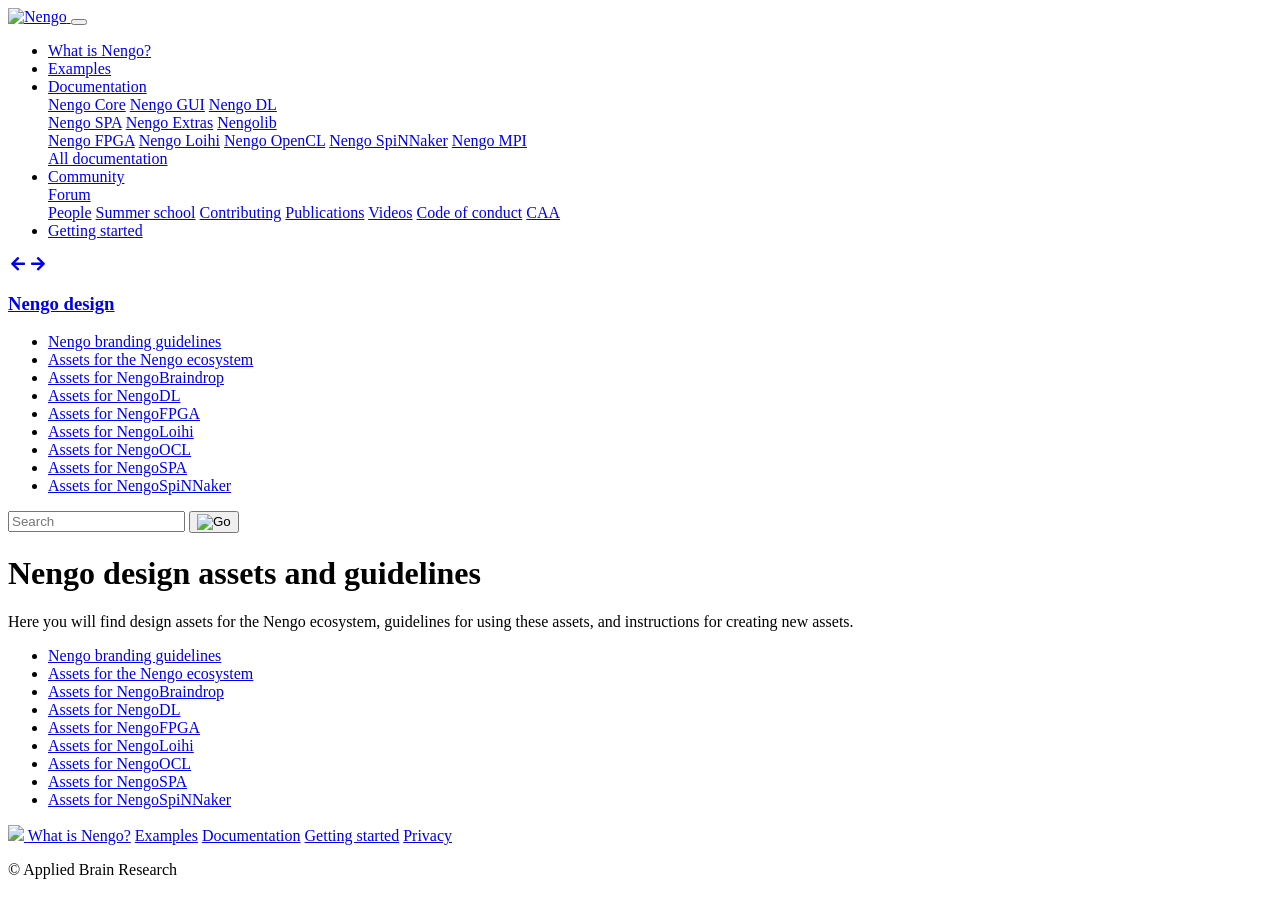
==== index.html @ 73d0dd87 "Last update at 2020-08-27 18:38:00" ====
<!DOCTYPE html>

<html>
  <head>
    <meta charset="utf-8" />
    <meta name="viewport" content="width=device-width, initial-scale=1.0" />
    <title>Nengo design assets and guidelines &#8212; Nengo design 2020-08-27 documentation</title>
    <link rel="stylesheet" href="_static/basic.css" type="text/css" />
    <link rel="stylesheet" href="_static/pygments.css" type="text/css" />
    <link rel="stylesheet" type="text/css" href="_static/custom.css" />
<link href="https://fonts.googleapis.com/css?family=IBM+Plex+Sans:400,400i,600|Rajdhani:700&display=swap" rel="stylesheet">
<link rel="stylesheet" href="https://use.fontawesome.com/releases/v5.8.2/css/all.css" integrity="sha384-oS3vJWv+0UjzBfQzYUhtDYW+Pj2yciDJxpsK1OYPAYjqT085Qq/1cq5FLXAZQ7Ay" crossorigin="anonymous">
<link rel="stylesheet" href="https://www.nengo.ai/css/bootstrap.css" type="text/css">
<script src="https://code.jquery.com/jquery-3.3.1.min.js" integrity="sha256-FgpCb/KJQlLNfOu91ta32o/NMZxltwRo8QtmkMRdAu8=" crossorigin="anonymous"></script>
<script src="https://cdnjs.cloudflare.com/ajax/libs/popper.js/1.14.3/umd/popper.min.js" integrity="sha384-ZMP7rVo3mIykV+2+9J3UJ46jBk0WLaUAdn689aCwoqbBJiSnjAK/l8WvCWPIPm49" crossorigin="anonymous"></script>
<script src="https://unpkg.com/scrollreveal"></script>
<script src="https://cdnjs.cloudflare.com/ajax/libs/stickyfill/2.1.0/stickyfill.min.js"></script>
<script src="https://stackpath.bootstrapcdn.com/bootstrap/4.1.1/js/bootstrap.min.js" integrity="sha384-smHYKdLADwkXOn1EmN1qk/HfnUcbVRZyYmZ4qpPea6sjB/pTJ0euyQp0Mk8ck+5T" crossorigin="anonymous"></script>
<!-- From basic/layout.html -->
<script type="text/javascript" id="documentation_options" data-url_root="./" src="_static/documentation_options.js"></script>
  
  
<script src="_static/underscore.js"></script>
  
  
<script src="_static/doctools.js"></script>
  
  
<script src="_static/language_data.js"></script>
  
    <link rel="shortcut icon" href="_static/favicon.ico"/>
    <link rel="index" title="Index" href="genindex.html" />
    <link rel="search" title="Search" href="search.html" />
    <link rel="next" title="Nengo branding guidelines" href="guidelines.html" />
<meta name="viewport" content="width=device-width, initial-scale=1, viewport-fit=cover">

  </head><body class="bg-dark">

<header class="fixed-top header-top shadow-sm">
  <nav class="navbar navbar-expand-md navbar-light bg-white">
    <a class="navbar-brand" href="https://www.nengo.ai/">
      <img
        src="https://www.nengo.ai/design/_images/general-full-light.svg"
        alt="Nengo"
        class="logo"
      />
    </a>
    <button
      class="navbar-toggler"
      type="button"
      data-toggle="collapse"
      data-target="#navbar-collapse"
      aria-controls="navbar-collapse"
      aria-expanded="false"
      aria-label="Toggle navigation"
    >
      <span class="navbar-toggler-icon"></span>
    </button>
    <div class="collapse navbar-collapse" id="navbar-collapse">
      <ul class="navbar-nav ml-auto">
        <li class="nav-item">
          <a class="nav-link" href="https://www.nengo.ai/">What is Nengo?</a>
        </li>
        <li class="nav-item">
          <a class="nav-link" href="https://www.nengo.ai/examples/">Examples</a>
        </li>
        <li class="nav-item dropdown active">
          <a
            class="nav-link dropdown-toggle"
            id="navbar-dropdown-docs"
            data-toggle="dropdown"
            aria-haspopup="true"
            aria-expanded="false"
            href="#"
            >Documentation</a
          >
          <div
            class="dropdown-menu shadow-lg border-0"
            aria-labelledby="navbar-dropdown-docs"
          >
            
            <a class="dropdown-item" href="https://www.nengo.ai/nengo/">Nengo Core</a>
            <a class="dropdown-item" href="https://github.com/nengo/nengo-gui/">Nengo GUI</a>
            <a class="dropdown-item" href="https://www.nengo.ai/nengo-dl/">Nengo DL</a>
            <div class="dropdown-divider"></div>
            <a class="dropdown-item" href="https://www.nengo.ai/nengo-spa/">Nengo SPA</a>
            <a class="dropdown-item" href="https://www.nengo.ai/nengo-extras/">Nengo Extras</a>
            <a class="dropdown-item" href="https://arvoelke.github.io/nengolib-docs/">Nengolib</a>
            <div class="dropdown-divider"></div>
            <a class="dropdown-item" href="https://www.nengo.ai/nengo-fpga/">Nengo FPGA</a>
            <a class="dropdown-item" href="https://www.nengo.ai/nengo-loihi/">Nengo Loihi</a>
            <a class="dropdown-item" href="https://github.com/nengo/nengo-ocl">Nengo OpenCL</a>
            <a class="dropdown-item" href="https://github.com/project-rig/nengo_spinnaker">Nengo SpiNNaker</a>
            <a class="dropdown-item" href="https://github.com/nengo/nengo-mpi">Nengo MPI</a>
            <div class="dropdown-divider"></div>
            <a class="dropdown-item" href="https://www.nengo.ai/documentation/"
              >All documentation</a
            >
          </div>
        </li>
        <li class="nav-item dropdown">
          <a
            class="nav-link dropdown-toggle"
            id="navbar-dropdown-community"
            data-toggle="dropdown"
            aria-haspopup="true"
            aria-expanded="false"
            href="#"
            >Community</a
          >
          <div
            class="dropdown-menu shadow-lg border-0"
            aria-labelledby="navbar-dropdown-community"
          >
            <a class="dropdown-item" href="https://forum.nengo.ai">Forum</a>
            <div class="dropdown-divider"></div>
            <a class="dropdown-item" href="https://www.nengo.ai/people/"
              >People</a
            >
            <a class="dropdown-item" href="https://www.nengo.ai/summer-school/"
              >Summer school</a
            >
            <a class="dropdown-item" href="https://www.nengo.ai/contributing/"
              >Contributing</a
            >
            <a class="dropdown-item" href="https://www.nengo.ai/publications/"
              >Publications</a
            >
            <a class="dropdown-item" href="https://www.nengo.ai/videos/"
              >Videos</a
            >
            <a class="dropdown-item" href="https://www.nengo.ai/conduct/"
              >Code of conduct</a
            >
            <a class="dropdown-item" href="https://www.nengo.ai/caa/">CAA</a>
          </div>
        </li>
        <li class="nav-item">
          <a
            class="nav-link btn btn-success btn-sm text-white"
            href="https://www.nengo.ai/getting-started/"
            >Getting started</a
          >
        </li>
      </ul>
    </div>
  </nav>
</header>
<div class="main-content gradient-top">
  <div class="container-fluid">
    <div class="row"><a class="toggle-sidenav d-block d-md-none" href="#"
  ><i class="icon-close fa fa-fw fa-arrow-left"></i
  ><i class="icon-open fa fa-fw fa-arrow-right"></i
></a>
<div role="complementary" class="sidenav col-4 col-xl-3 p-0 border-right">
  <h3 class="pt-5 px-5">
    <a href="#">
      Nengo design
    </a>
  </h3>
  
  <div class="p-5 toctree">
    <ul>
<li class="toctree-l1"><a class="reference internal" href="guidelines.html">Nengo branding guidelines</a></li>
<li class="toctree-l1"><a class="reference internal" href="general/README.html">Assets for the Nengo ecosystem</a></li>
<li class="toctree-l1"><a class="reference internal" href="nengo-braindrop/README.html">Assets for NengoBraindrop</a></li>
<li class="toctree-l1"><a class="reference internal" href="nengo-dl/README.html">Assets for NengoDL</a></li>
<li class="toctree-l1"><a class="reference internal" href="nengo-fpga/README.html">Assets for NengoFPGA</a></li>
<li class="toctree-l1"><a class="reference internal" href="nengo-loihi/README.html">Assets for NengoLoihi</a></li>
<li class="toctree-l1"><a class="reference internal" href="nengo-ocl/README.html">Assets for NengoOCL</a></li>
<li class="toctree-l1"><a class="reference internal" href="nengo-spa/README.html">Assets for NengoSPA</a></li>
<li class="toctree-l1"><a class="reference internal" href="nengo-spinnaker/README.html">Assets for NengoSpiNNaker</a></li>
</ul>

  </div>
<form class="p-5 my-0 border-top" action="search.html" method="get">
  <div class="form-group form-group-single">
    <input type="text" name="q" class="form-control" placeholder="Search" />
    <input type="hidden" name="check_keywords" value="yes" />
    <input type="hidden" name="area" value="default" />
    <button type="submit" class="btn btn-link">
      <img src="https://www.nengo.ai/img/icon-search.svg" alt="Go" />
    </button>
  </div>
</form></div>
      

      <div class="col-12 col-md-8 col-xl-9">
        <div class="container">
          <div class="row">
            <div class="col-10 offset-1 pb-5 documentation-source" role="main">
              
  <div class="section" id="nengo-design-assets-and-guidelines">
<h1>Nengo design assets and guidelines<a class="headerlink" href="#nengo-design-assets-and-guidelines" title="Permalink to this headline">¶</a></h1>
<p>Here you will find design assets
for the Nengo ecosystem,
guidelines for using these assets,
and instructions for creating new assets.</p>
<div class="toctree-wrapper compound">
<ul>
<li class="toctree-l1"><a class="reference internal" href="guidelines.html">Nengo branding guidelines</a></li>
<li class="toctree-l1"><a class="reference internal" href="general/README.html">Assets for the Nengo ecosystem</a></li>
<li class="toctree-l1"><a class="reference internal" href="nengo-braindrop/README.html">Assets for NengoBraindrop</a></li>
<li class="toctree-l1"><a class="reference internal" href="nengo-dl/README.html">Assets for NengoDL</a></li>
<li class="toctree-l1"><a class="reference internal" href="nengo-fpga/README.html">Assets for NengoFPGA</a></li>
<li class="toctree-l1"><a class="reference internal" href="nengo-loihi/README.html">Assets for NengoLoihi</a></li>
<li class="toctree-l1"><a class="reference internal" href="nengo-ocl/README.html">Assets for NengoOCL</a></li>
<li class="toctree-l1"><a class="reference internal" href="nengo-spa/README.html">Assets for NengoSPA</a></li>
<li class="toctree-l1"><a class="reference internal" href="nengo-spinnaker/README.html">Assets for NengoSpiNNaker</a></li>
</ul>
</div>
</div>


            </div>
          </div>
        </div>
      </div>

    </div>
  </div>
</div><footer class="text-light footer-main gradient-bottom">
  <p class="small text-center mb-0">
    <a class="no-hover-line" href="https://appliedbrainresearch.com">
      <img
        src="https://appliedbrainresearch.com/img/logo-blue-notext.svg"
        height="48"
      />
    </a>
    <a href="https://www.nengo.ai/">What is Nengo?</a>
    <a href="https://www.nengo.ai/examples/">Examples</a>
    <a href="https://www.nengo.ai/documentation/">Documentation</a>
    <a href="https://www.nengo.ai/getting-started/">Getting started</a>
    <a href="https://www.nengo.ai/privacy/">Privacy</a>
  </p>
  <p class="small text-center mb-0">&copy; Applied Brain Research</p>
</footer>
<script>
  var elements = document.querySelectorAll('.sidenav');
  Stickyfill.add(elements);
</script>
<script>
  ScrollReveal().reveal(".fade-in", {
      scale: 0.85,
      duration: 1000,
      delay: 250,
      interval: 50
  });
</script>
<script>
  $('a.toggle-sidenav').on('click', function(e) {
    e.preventDefault();
    if ( $(this).hasClass('active') ) {
      $(this).removeClass('active');
      $('.sidenav').removeClass('open');
    } else {
      $(this).addClass('active');
      $('.sidenav').addClass('open');
    }
  });
</script>
<script>
  var lists = document.querySelectorAll('.toctree ul');
  lists.forEach((ul) => {
      ul.classList.add("nav");
  });
  var links = document.querySelectorAll('.toctree a');
  links.forEach((link) => {
      link.classList.add("nav-link");
  });
  $("body").scrollspy({target: ".sidenav"});
</script>
  </body>
</html>
---- _static/basic.css ----
/*
 * basic.css
 * ~~~~~~~~~
 *
 * Sphinx stylesheet -- basic theme.
 *
 * :copyright: Copyright 2007-2020 by the Sphinx team, see AUTHORS.
 * :license: BSD, see LICENSE for details.
 *
 */

/* -- main layout ----------------------------------------------------------- */

div.clearer {
    clear: both;
}

div.section::after {
    display: block;
    content: '';
    clear: left;
}

/* -- relbar ---------------------------------------------------------------- */

div.related {
    width: 100%;
    font-size: 90%;
}

div.related h3 {
    display: none;
}

div.related ul {
    margin: 0;
    padding: 0 0 0 10px;
    list-style: none;
}

div.related li {
    display: inline;
}

div.related li.right {
    float: right;
    margin-right: 5px;
}

/* -- sidebar --------------------------------------------------------------- */

div.sphinxsidebarwrapper {
    padding: 10px 5px 0 10px;
}

div.sphinxsidebar {
    float: left;
    width: 230px;
    margin-left: -100%;
    font-size: 90%;
    word-wrap: break-word;
    overflow-wrap : break-word;
}

div.sphinxsidebar ul {
    list-style: none;
}

div.sphinxsidebar ul ul,
div.sphinxsidebar ul.want-points {
    margin-left: 20px;
    list-style: square;
}

div.sphinxsidebar ul ul {
    margin-top: 0;
    margin-bottom: 0;
}

div.sphinxsidebar form {
    margin-top: 10px;
}

div.sphinxsidebar input {
    border: 1px solid #98dbcc;
    font-family: sans-serif;
    font-size: 1em;
}

div.sphinxsidebar #searchbox form.search {
    overflow: hidden;
}

div.sphinxsidebar #searchbox input[type="text"] {
    float: left;
    width: 80%;
    padding: 0.25em;
    box-sizing: border-box;
}

div.sphinxsidebar #searchbox input[type="submit"] {
    float: left;
    width: 20%;
    border-left: none;
    padding: 0.25em;
    box-sizing: border-box;
}


img {
    border: 0;
    max-width: 100%;
}

/* -- search page ----------------------------------------------------------- */

ul.search {
    margin: 10px 0 0 20px;
    padding: 0;
}

ul.search li {
    padding: 5px 0 5px 20px;
    background-image: url(file.png);
    background-repeat: no-repeat;
    background-position: 0 7px;
}

ul.search li a {
    font-weight: bold;
}

ul.search li div.context {
    color: #888;
    margin: 2px 0 0 30px;
    text-align: left;
}

ul.keywordmatches li.goodmatch a {
    font-weight: bold;
}

/* -- index page ------------------------------------------------------------ */

table.contentstable {
    width: 90%;
    margin-left: auto;
    margin-right: auto;
}

table.contentstable p.biglink {
    line-height: 150%;
}

a.biglink {
    font-size: 1.3em;
}

span.linkdescr {
    font-style: italic;
    padding-top: 5px;
    font-size: 90%;
}

/* -- general index --------------------------------------------------------- */

table.indextable {
    width: 100%;
}

table.indextable td {
    text-align: left;
    vertical-align: top;
}

table.indextable ul {
    margin-top: 0;
    margin-bottom: 0;
    list-style-type: none;
}

table.indextable > tbody > tr > td > ul {
    padding-left: 0em;
}

table.indextable tr.pcap {
    height: 10px;
}

table.indextable tr.cap {
    margin-top: 10px;
    background-color: #f2f2f2;
}

img.toggler {
    margin-right: 3px;
    margin-top: 3px;
    cursor: pointer;
}

div.modindex-jumpbox {
    border-top: 1px solid #ddd;
    border-bottom: 1px solid #ddd;
    margin: 1em 0 1em 0;
    padding: 0.4em;
}

div.genindex-jumpbox {
    border-top: 1px solid #ddd;
    border-bottom: 1px solid #ddd;
    margin: 1em 0 1em 0;
    padding: 0.4em;
}

/* -- domain module index --------------------------------------------------- */

table.modindextable td {
    padding: 2px;
    border-collapse: collapse;
}

/* -- general body styles --------------------------------------------------- */

div.body {
    min-width: 450px;
    max-width: 800px;
}

div.body p, div.body dd, div.body li, div.body blockquote {
    -moz-hyphens: auto;
    -ms-hyphens: auto;
    -webkit-hyphens: auto;
    hyphens: auto;
}

a.headerlink {
    visibility: hidden;
}

a.brackets:before,
span.brackets > a:before{
    content: "[";
}

a.brackets:after,
span.brackets > a:after {
    content: "]";
}

h1:hover > a.headerlink,
h2:hover > a.headerlink,
h3:hover > a.headerlink,
h4:hover > a.headerlink,
h5:hover > a.headerlink,
h6:hover > a.headerlink,
dt:hover > a.headerlink,
caption:hover > a.headerlink,
p.caption:hover > a.headerlink,
div.code-block-caption:hover > a.headerlink {
    visibility: visible;
}

div.body p.caption {
    text-align: inherit;
}

div.body td {
    text-align: left;
}

.first {
    margin-top: 0 !important;
}

p.rubric {
    margin-top: 30px;
    font-weight: bold;
}

img.align-left, .figure.align-left, object.align-left {
    clear: left;
    float: left;
    margin-right: 1em;
}

img.align-right, .figure.align-right, object.align-right {
    clear: right;
    float: right;
    margin-left: 1em;
}

img.align-center, .figure.align-center, object.align-center {
  display: block;
  margin-left: auto;
  margin-right: auto;
}

img.align-default, .figure.align-default {
  display: block;
  margin-left: auto;
  margin-right: auto;
}

.align-left {
    text-align: left;
}

.align-center {
    text-align: center;
}

.align-default {
    text-align: center;
}

.align-right {
    text-align: right;
}

/* -- sidebars -------------------------------------------------------------- */

div.sidebar {
    margin: 0 0 0.5em 1em;
    border: 1px solid #ddb;
    padding: 7px;
    background-color: #ffe;
    width: 40%;
    float: right;
    clear: right;
    overflow-x: auto;
}

p.sidebar-title {
    font-weight: bold;
}

div.admonition, div.topic, blockquote {
    clear: left;
}

/* -- topics ---------------------------------------------------------------- */

div.topic {
    border: 1px solid #ccc;
    padding: 7px;
    margin: 10px 0 10px 0;
}

p.topic-title {
    font-size: 1.1em;
    font-weight: bold;
    margin-top: 10px;
}

/* -- admonitions ----------------------------------------------------------- */

div.admonition {
    margin-top: 10px;
    margin-bottom: 10px;
    padding: 7px;
}

div.admonition dt {
    font-weight: bold;
}

p.admonition-title {
    margin: 0px 10px 5px 0px;
    font-weight: bold;
}

div.body p.centered {
    text-align: center;
    margin-top: 25px;
}

/* -- content of sidebars/topics/admonitions -------------------------------- */

div.sidebar > :last-child,
div.topic > :last-child,
div.admonition > :last-child {
    margin-bottom: 0;
}

div.sidebar::after,
div.topic::after,
div.admonition::after,
blockquote::after {
    display: block;
    content: '';
    clear: both;
}

/* -- tables ---------------------------------------------------------------- */

table.docutils {
    margin-top: 10px;
    margin-bottom: 10px;
    border: 0;
    border-collapse: collapse;
}

table.align-center {
    margin-left: auto;
    margin-right: auto;
}

table.align-default {
    margin-left: auto;
    margin-right: auto;
}

table caption span.caption-number {
    font-style: italic;
}

table caption span.caption-text {
}

table.docutils td, table.docutils th {
    padding: 1px 8px 1px 5px;
    border-top: 0;
    border-left: 0;
    border-right: 0;
    border-bottom: 1px solid #aaa;
}

table.footnote td, table.footnote th {
    border: 0 !important;
}

th {
    text-align: left;
    padding-right: 5px;
}

table.citation {
    border-left: solid 1px gray;
    margin-left: 1px;
}

table.citation td {
    border-bottom: none;
}

th > :first-child,
td > :first-child {
    margin-top: 0px;
}

th > :last-child,
td > :last-child {
    margin-bottom: 0px;
}

/* -- figures --------------------------------------------------------------- */

div.figure {
    margin: 0.5em;
    padding: 0.5em;
}

div.figure p.caption {
    padding: 0.3em;
}

div.figure p.caption span.caption-number {
    font-style: italic;
}

div.figure p.caption span.caption-text {
}

/* -- field list styles ----------------------------------------------------- */

table.field-list td, table.field-list th {
    border: 0 !important;
}

.field-list ul {
    margin: 0;
    padding-left: 1em;
}

.field-list p {
    margin: 0;
}

.field-name {
    -moz-hyphens: manual;
    -ms-hyphens: manual;
    -webkit-hyphens: manual;
    hyphens: manual;
}

/* -- hlist styles ---------------------------------------------------------- */

table.hlist {
    margin: 1em 0;
}

table.hlist td {
    vertical-align: top;
}


/* -- other body styles ----------------------------------------------------- */

ol.arabic {
    list-style: decimal;
}

ol.loweralpha {
    list-style: lower-alpha;
}

ol.upperalpha {
    list-style: upper-alpha;
}

ol.lowerroman {
    list-style: lower-roman;
}

ol.upperroman {
    list-style: upper-roman;
}

:not(li) > ol > li:first-child > :first-child,
:not(li) > ul > li:first-child > :first-child {
    margin-top: 0px;
}

:not(li) > ol > li:last-child > :last-child,
:not(li) > ul > li:last-child > :last-child {
    margin-bottom: 0px;
}

ol.simple ol p,
ol.simple ul p,
ul.simple ol p,
ul.simple ul p {
    margin-top: 0;
}

ol.simple > li:not(:first-child) > p,
ul.simple > li:not(:first-child) > p {
    margin-top: 0;
}

ol.simple p,
ul.simple p {
    margin-bottom: 0;
}

dl.footnote > dt,
dl.citation > dt {
    float: left;
    margin-right: 0.5em;
}

dl.footnote > dd,
dl.citation > dd {
    margin-bottom: 0em;
}

dl.footnote > dd:after,
dl.citation > dd:after {
    content: "";
    clear: both;
}

dl.field-list {
    display: grid;
    grid-template-columns: fit-content(30%) auto;
}

dl.field-list > dt {
    font-weight: bold;
    word-break: break-word;
    padding-left: 0.5em;
    padding-right: 5px;
}

dl.field-list > dt:after {
    content: ":";
}

dl.field-list > dd {
    padding-left: 0.5em;
    margin-top: 0em;
    margin-left: 0em;
    margin-bottom: 0em;
}

dl {
    margin-bottom: 15px;
}

dd > :first-child {
    margin-top: 0px;
}

dd ul, dd table {
    margin-bottom: 10px;
}

dd {
    margin-top: 3px;
    margin-bottom: 10px;
    margin-left: 30px;
}

dl > dd:last-child,
dl > dd:last-child > :last-child {
    margin-bottom: 0;
}

dt:target, span.highlighted {
    background-color: #fbe54e;
}

rect.highlighted {
    fill: #fbe54e;
}

dl.glossary dt {
    font-weight: bold;
    font-size: 1.1em;
}

.optional {
    font-size: 1.3em;
}

.sig-paren {
    font-size: larger;
}

.versionmodified {
    font-style: italic;
}

.system-message {
    background-color: #fda;
    padding: 5px;
    border: 3px solid red;
}

.footnote:target  {
    background-color: #ffa;
}

.line-block {
    display: block;
    margin-top: 1em;
    margin-bottom: 1em;
}

.line-block .line-block {
    margin-top: 0;
    margin-bottom: 0;
    margin-left: 1.5em;
}

.guilabel, .menuselection {
    font-family: sans-serif;
}

.accelerator {
    text-decoration: underline;
}

.classifier {
    font-style: oblique;
}

.classifier:before {
    font-style: normal;
    margin: 0.5em;
    content: ":";
}

abbr, acronym {
    border-bottom: dotted 1px;
    cursor: help;
}

/* -- code displays --------------------------------------------------------- */

pre {
    overflow: auto;
    overflow-y: hidden;  /* fixes display issues on Chrome browsers */
}

pre, div[class*="highlight-"] {
    clear: both;
}

span.pre {
    -moz-hyphens: none;
    -ms-hyphens: none;
    -webkit-hyphens: none;
    hyphens: none;
}

div[class*="highlight-"] {
    margin: 1em 0;
}

td.linenos pre {
    border: 0;
    background-color: transparent;
    color: #aaa;
}

table.highlighttable {
    display: block;
}

table.highlighttable tbody {
    display: block;
}

table.highlighttable tr {
    display: flex;
}

table.highlighttable td {
    margin: 0;
    padding: 0;
}

table.highlighttable td.linenos {
    padding-right: 0.5em;
}

table.highlighttable td.code {
    flex: 1;
    overflow: hidden;
}

.highlight .hll {
    display: block;
}

div.highlight pre,
table.highlighttable pre {
    margin: 0;
}

div.code-block-caption + div {
    margin-top: 0;
}

div.code-block-caption {
    margin-top: 1em;
    padding: 2px 5px;
    font-size: small;
}

div.code-block-caption code {
    background-color: transparent;
}

table.highlighttable td.linenos,
div.doctest > div.highlight span.gp {  /* gp: Generic.Prompt */
    user-select: none;
}

div.code-block-caption span.caption-number {
    padding: 0.1em 0.3em;
    font-style: italic;
}

div.code-block-caption span.caption-text {
}

div.literal-block-wrapper {
    margin: 1em 0;
}

code.descname {
    background-color: transparent;
    font-weight: bold;
    font-size: 1.2em;
}

code.descclassname {
    background-color: transparent;
}

code.xref, a code {
    background-color: transparent;
    font-weight: bold;
}

h1 code, h2 code, h3 code, h4 code, h5 code, h6 code {
    background-color: transparent;
}

.viewcode-link {
    float: right;
}

.viewcode-back {
    float: right;
    font-family: sans-serif;
}

div.viewcode-block:target {
    margin: -1px -10px;
    padding: 0 10px;
}

/* -- math display ---------------------------------------------------------- */

img.math {
    vertical-align: middle;
}

div.body div.math p {
    text-align: center;
}

span.eqno {
    float: right;
}

span.eqno a.headerlink {
    position: absolute;
    z-index: 1;
}

div.math:hover a.headerlink {
    visibility: visible;
}

/* -- printout stylesheet --------------------------------------------------- */

@media print {
    div.document,
    div.documentwrapper,
    div.bodywrapper {
        margin: 0 !important;
        width: 100%;
    }

    div.sphinxsidebar,
    div.related,
    div.footer,
    #top-link {
        display: none;
    }
}
---- _static/pygments.css ----
.highlight .hll { background-color: #ffffcc }
.highlight  { background: #f0f0f0; }
.highlight .c { color: #60a0b0; font-style: italic } /* Comment */
.highlight .err { border: 1px solid #FF0000 } /* Error */
.highlight .k { color: #007020; font-weight: bold } /* Keyword */
.highlight .o { color: #666666 } /* Operator */
.highlight .ch { color: #60a0b0; font-style: italic } /* Comment.Hashbang */
.highlight .cm { color: #60a0b0; font-style: italic } /* Comment.Multiline */
.highlight .cp { color: #007020 } /* Comment.Preproc */
.highlight .cpf { color: #60a0b0; font-style: italic } /* Comment.PreprocFile */
.highlight .c1 { color: #60a0b0; font-style: italic } /* Comment.Single */
.highlight .cs { color: #60a0b0; background-color: #fff0f0 } /* Comment.Special */
.highlight .gd { color: #A00000 } /* Generic.Deleted */
.highlight .ge { font-style: italic } /* Generic.Emph */
.highlight .gr { color: #FF0000 } /* Generic.Error */
.highlight .gh { color: #000080; font-weight: bold } /* Generic.Heading */
.highlight .gi { color: #00A000 } /* Generic.Inserted */
.highlight .go { color: #888888 } /* Generic.Output */
.highlight .gp { color: #c65d09; font-weight: bold } /* Generic.Prompt */
.highlight .gs { font-weight: bold } /* Generic.Strong */
.highlight .gu { color: #800080; font-weight: bold } /* Generic.Subheading */
.highlight .gt { color: #0044DD } /* Generic.Traceback */
.highlight .kc { color: #007020; font-weight: bold } /* Keyword.Constant */
.highlight .kd { color: #007020; font-weight: bold } /* Keyword.Declaration */
.highlight .kn { color: #007020; font-weight: bold } /* Keyword.Namespace */
.highlight .kp { color: #007020 } /* Keyword.Pseudo */
.highlight .kr { color: #007020; font-weight: bold } /* Keyword.Reserved */
.highlight .kt { color: #902000 } /* Keyword.Type */
.highlight .m { color: #40a070 } /* Literal.Number */
.highlight .s { color: #4070a0 } /* Literal.String */
.highlight .na { color: #4070a0 } /* Name.Attribute */
.highlight .nb { color: #007020 } /* Name.Builtin */
.highlight .nc { color: #0e84b5; font-weight: bold } /* Name.Class */
.highlight .no { color: #60add5 } /* Name.Constant */
.highlight .nd { color: #555555; font-weight: bold } /* Name.Decorator */
.highlight .ni { color: #d55537; font-weight: bold } /* Name.Entity */
.highlight .ne { color: #007020 } /* Name.Exception */
.highlight .nf { color: #06287e } /* Name.Function */
.highlight .nl { color: #002070; font-weight: bold } /* Name.Label */
.highlight .nn { color: #0e84b5; font-weight: bold } /* Name.Namespace */
.highlight .nt { color: #062873; font-weight: bold } /* Name.Tag */
.highlight .nv { color: #bb60d5 } /* Name.Variable */
.highlight .ow { color: #007020; font-weight: bold } /* Operator.Word */
.highlight .w { color: #bbbbbb } /* Text.Whitespace */
.highlight .mb { color: #40a070 } /* Literal.Number.Bin */
.highlight .mf { color: #40a070 } /* Literal.Number.Float */
.highlight .mh { color: #40a070 } /* Literal.Number.Hex */
.highlight .mi { color: #40a070 } /* Literal.Number.Integer */
.highlight .mo { color: #40a070 } /* Literal.Number.Oct */
.highlight .sa { color: #4070a0 } /* Literal.String.Affix */
.highlight .sb { color: #4070a0 } /* Literal.String.Backtick */
.highlight .sc { color: #4070a0 } /* Literal.String.Char */
.highlight .dl { color: #4070a0 } /* Literal.String.Delimiter */
.highlight .sd { color: #4070a0; font-style: italic } /* Literal.String.Doc */
.highlight .s2 { color: #4070a0 } /* Literal.String.Double */
.highlight .se { color: #4070a0; font-weight: bold } /* Literal.String.Escape */
.highlight .sh { color: #4070a0 } /* Literal.String.Heredoc */
.highlight .si { color: #70a0d0; font-style: italic } /* Literal.String.Interpol */
.highlight .sx { color: #c65d09 } /* Literal.String.Other */
.highlight .sr { color: #235388 } /* Literal.String.Regex */
.highlight .s1 { color: #4070a0 } /* Literal.String.Single */
.highlight .ss { color: #517918 } /* Literal.String.Symbol */
.highlight .bp { color: #007020 } /* Name.Builtin.Pseudo */
.highlight .fm { color: #06287e } /* Name.Function.Magic */
.highlight .vc { color: #bb60d5 } /* Name.Variable.Class */
.highlight .vg { color: #bb60d5 } /* Name.Variable.Global */
.highlight .vi { color: #bb60d5 } /* Name.Variable.Instance */
.highlight .vm { color: #bb60d5 } /* Name.Variable.Magic */
.highlight .il { color: #40a070 } /* Literal.Number.Integer.Long */
---- _static/custom.css ----
img.dark {
    background-color: #555;
}
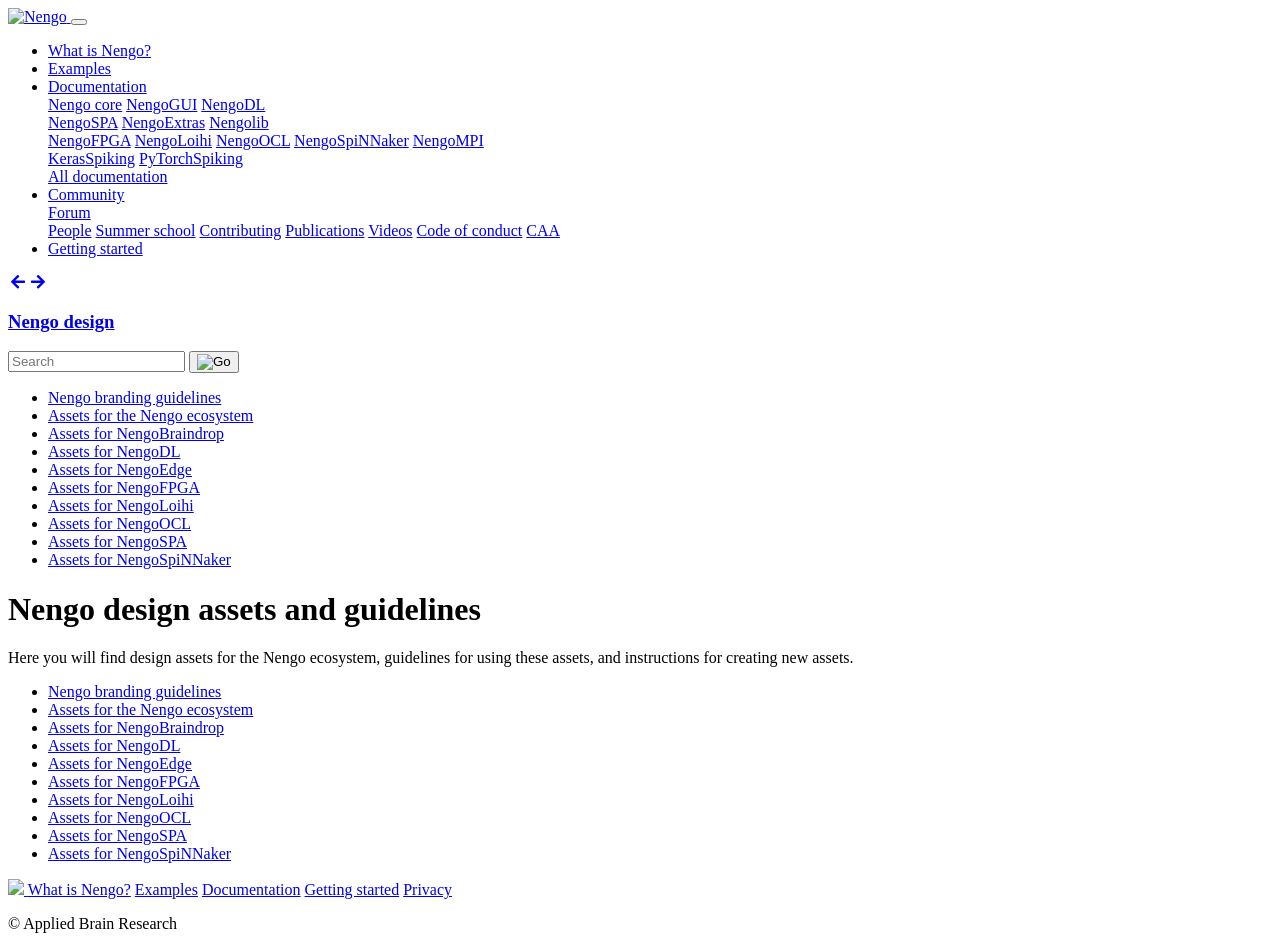
==== commit 155e4a4d: "Last update at 2021-11-17 16:43:35" ====
--- a/index.html
+++ b/index.html
@@ -5,9 +5,9 @@
   <head>
     <meta charset="utf-8" />
     <meta name="viewport" content="width=device-width, initial-scale=1.0" />
-    <title>Nengo design assets and guidelines &#8212; Nengo design 2020-08-27 documentation</title>
+    <title>Nengo design assets and guidelines &#8212; Nengo design 2021-11-17 documentation</title>
+    <link rel="stylesheet" href="_static/pygments.css" type="text/css" />
     <link rel="stylesheet" href="_static/basic.css" type="text/css" />
-    <link rel="stylesheet" href="_static/pygments.css" type="text/css" />
     <link rel="stylesheet" type="text/css" href="_static/custom.css" />
 <link href="https://fonts.googleapis.com/css?family=IBM+Plex+Sans:400,400i,600|Rajdhani:700&display=swap" rel="stylesheet">
 <link rel="stylesheet" href="https://use.fontawesome.com/releases/v5.8.2/css/all.css" integrity="sha384-oS3vJWv+0UjzBfQzYUhtDYW+Pj2yciDJxpsK1OYPAYjqT085Qq/1cq5FLXAZQ7Ay" crossorigin="anonymous">
@@ -25,9 +25,6 @@
   
   
 <script src="_static/doctools.js"></script>
-  
-  
-<script src="_static/language_data.js"></script>
   
     <link rel="shortcut icon" href="_static/favicon.ico"/>
     <link rel="index" title="Index" href="genindex.html" />
@@ -80,19 +77,22 @@
             aria-labelledby="navbar-dropdown-docs"
           >
             
-            <a class="dropdown-item" href="https://www.nengo.ai/nengo/">Nengo Core</a>
-            <a class="dropdown-item" href="https://github.com/nengo/nengo-gui/">Nengo GUI</a>
-            <a class="dropdown-item" href="https://www.nengo.ai/nengo-dl/">Nengo DL</a>
-            <div class="dropdown-divider"></div>
-            <a class="dropdown-item" href="https://www.nengo.ai/nengo-spa/">Nengo SPA</a>
-            <a class="dropdown-item" href="https://www.nengo.ai/nengo-extras/">Nengo Extras</a>
+            <a class="dropdown-item" href="https://www.nengo.ai/nengo/">Nengo core</a>
+            <a class="dropdown-item" href="https://github.com/nengo/nengo-gui/">NengoGUI</a>
+            <a class="dropdown-item" href="https://www.nengo.ai/nengo-dl/">NengoDL</a>
+            <div class="dropdown-divider"></div>
+            <a class="dropdown-item" href="https://www.nengo.ai/nengo-spa/">NengoSPA</a>
+            <a class="dropdown-item" href="https://www.nengo.ai/nengo-extras/">NengoExtras</a>
             <a class="dropdown-item" href="https://arvoelke.github.io/nengolib-docs/">Nengolib</a>
             <div class="dropdown-divider"></div>
-            <a class="dropdown-item" href="https://www.nengo.ai/nengo-fpga/">Nengo FPGA</a>
-            <a class="dropdown-item" href="https://www.nengo.ai/nengo-loihi/">Nengo Loihi</a>
-            <a class="dropdown-item" href="https://github.com/nengo/nengo-ocl">Nengo OpenCL</a>
-            <a class="dropdown-item" href="https://github.com/project-rig/nengo_spinnaker">Nengo SpiNNaker</a>
-            <a class="dropdown-item" href="https://github.com/nengo/nengo-mpi">Nengo MPI</a>
+            <a class="dropdown-item" href="https://www.nengo.ai/nengo-fpga/">NengoFPGA</a>
+            <a class="dropdown-item" href="https://www.nengo.ai/nengo-loihi/">NengoLoihi</a>
+            <a class="dropdown-item" href="https://labs.nengo.ai/nengo-ocl/">NengoOCL</a>
+            <a class="dropdown-item" href="https://github.com/project-rig/nengo_spinnaker">NengoSpiNNaker</a>
+            <a class="dropdown-item" href="https://github.com/nengo-labs/nengo-mpi">NengoMPI</a>
+            <div class="dropdown-divider"></div>
+            <a class="dropdown-item" href="https://www.nengo.ai/keras-spiking">KerasSpiking</a>
+            <a class="dropdown-item" href="https://www.nengo.ai/pytorch-spiking">PyTorchSpiking</a>
             <div class="dropdown-divider"></div>
             <a class="dropdown-item" href="https://www.nengo.ai/documentation/"
               >All documentation</a
@@ -159,22 +159,7 @@
       Nengo design
     </a>
   </h3>
-  
-  <div class="p-5 toctree">
-    <ul>
-<li class="toctree-l1"><a class="reference internal" href="guidelines.html">Nengo branding guidelines</a></li>
-<li class="toctree-l1"><a class="reference internal" href="general/README.html">Assets for the Nengo ecosystem</a></li>
-<li class="toctree-l1"><a class="reference internal" href="nengo-braindrop/README.html">Assets for NengoBraindrop</a></li>
-<li class="toctree-l1"><a class="reference internal" href="nengo-dl/README.html">Assets for NengoDL</a></li>
-<li class="toctree-l1"><a class="reference internal" href="nengo-fpga/README.html">Assets for NengoFPGA</a></li>
-<li class="toctree-l1"><a class="reference internal" href="nengo-loihi/README.html">Assets for NengoLoihi</a></li>
-<li class="toctree-l1"><a class="reference internal" href="nengo-ocl/README.html">Assets for NengoOCL</a></li>
-<li class="toctree-l1"><a class="reference internal" href="nengo-spa/README.html">Assets for NengoSPA</a></li>
-<li class="toctree-l1"><a class="reference internal" href="nengo-spinnaker/README.html">Assets for NengoSpiNNaker</a></li>
-</ul>
-
-  </div>
-<form class="p-5 my-0 border-top" action="search.html" method="get">
+<form class="px-5 py-3 my-0 border-bottom" action="search.html" method="get">
   <div class="form-group form-group-single">
     <input type="text" name="q" class="form-control" placeholder="Search" />
     <input type="hidden" name="check_keywords" value="yes" />
@@ -183,13 +168,32 @@
       <img src="https://www.nengo.ai/img/icon-search.svg" alt="Go" />
     </button>
   </div>
-</form></div>
+</form><div class="p-5 toctree">
+  
+    <ul>
+<li class="toctree-l1"><a class="reference internal" href="guidelines.html">Nengo branding guidelines</a></li>
+<li class="toctree-l1"><a class="reference internal" href="general/README.html">Assets for the Nengo ecosystem</a></li>
+<li class="toctree-l1"><a class="reference internal" href="nengo-braindrop/README.html">Assets for NengoBraindrop</a></li>
+<li class="toctree-l1"><a class="reference internal" href="nengo-dl/README.html">Assets for NengoDL</a></li>
+<li class="toctree-l1"><a class="reference internal" href="nengo-edge/README.html">Assets for NengoEdge</a></li>
+<li class="toctree-l1"><a class="reference internal" href="nengo-fpga/README.html">Assets for NengoFPGA</a></li>
+<li class="toctree-l1"><a class="reference internal" href="nengo-loihi/README.html">Assets for NengoLoihi</a></li>
+<li class="toctree-l1"><a class="reference internal" href="nengo-ocl/README.html">Assets for NengoOCL</a></li>
+<li class="toctree-l1"><a class="reference internal" href="nengo-spa/README.html">Assets for NengoSPA</a></li>
+<li class="toctree-l1"><a class="reference internal" href="nengo-spinnaker/README.html">Assets for NengoSpiNNaker</a></li>
+</ul>
+
+  
+  </div>
+  
+</div>
       
 
       <div class="col-12 col-md-8 col-xl-9">
         <div class="container">
           <div class="row">
             <div class="col-10 offset-1 pb-5 documentation-source" role="main">
+              
               
   <div class="section" id="nengo-design-assets-and-guidelines">
 <h1>Nengo design assets and guidelines<a class="headerlink" href="#nengo-design-assets-and-guidelines" title="Permalink to this headline">¶</a></h1>
@@ -203,6 +207,7 @@
 <li class="toctree-l1"><a class="reference internal" href="general/README.html">Assets for the Nengo ecosystem</a></li>
 <li class="toctree-l1"><a class="reference internal" href="nengo-braindrop/README.html">Assets for NengoBraindrop</a></li>
 <li class="toctree-l1"><a class="reference internal" href="nengo-dl/README.html">Assets for NengoDL</a></li>
+<li class="toctree-l1"><a class="reference internal" href="nengo-edge/README.html">Assets for NengoEdge</a></li>
 <li class="toctree-l1"><a class="reference internal" href="nengo-fpga/README.html">Assets for NengoFPGA</a></li>
 <li class="toctree-l1"><a class="reference internal" href="nengo-loihi/README.html">Assets for NengoLoihi</a></li>
 <li class="toctree-l1"><a class="reference internal" href="nengo-ocl/README.html">Assets for NengoOCL</a></li>
--- a/_static/pygments.css
+++ b/_static/pygments.css
@@ -1,5 +1,10 @@
+pre { line-height: 125%; }
+td.linenos .normal { color: #666666; background-color: transparent; padding-left: 5px; padding-right: 5px; }
+span.linenos { color: #666666; background-color: transparent; padding-left: 5px; padding-right: 5px; }
+td.linenos .special { color: #000000; background-color: #ffffc0; padding-left: 5px; padding-right: 5px; }
+span.linenos.special { color: #000000; background-color: #ffffc0; padding-left: 5px; padding-right: 5px; }
 .highlight .hll { background-color: #ffffcc }
-.highlight  { background: #f0f0f0; }
+.highlight { background: #f0f0f0; }
 .highlight .c { color: #60a0b0; font-style: italic } /* Comment */
 .highlight .err { border: 1px solid #FF0000 } /* Error */
 .highlight .k { color: #007020; font-weight: bold } /* Keyword */
--- a/_static/basic.css
+++ b/_static/basic.css
@@ -4,7 +4,7 @@
  *
  * Sphinx stylesheet -- basic theme.
  *
- * :copyright: Copyright 2007-2020 by the Sphinx team, see AUTHORS.
+ * :copyright: Copyright 2007-2021 by the Sphinx team, see AUTHORS.
  * :license: BSD, see LICENSE for details.
  *
  */
@@ -277,25 +277,25 @@
     font-weight: bold;
 }
 
-img.align-left, .figure.align-left, object.align-left {
+img.align-left, figure.align-left, .figure.align-left, object.align-left {
     clear: left;
     float: left;
     margin-right: 1em;
 }
 
-img.align-right, .figure.align-right, object.align-right {
+img.align-right, figure.align-right, .figure.align-right, object.align-right {
     clear: right;
     float: right;
     margin-left: 1em;
 }
 
-img.align-center, .figure.align-center, object.align-center {
+img.align-center, figure.align-center, .figure.align-center, object.align-center {
   display: block;
   margin-left: auto;
   margin-right: auto;
 }
 
-img.align-default, .figure.align-default {
+img.align-default, figure.align-default, .figure.align-default {
   display: block;
   margin-left: auto;
   margin-right: auto;
@@ -319,7 +319,8 @@
 
 /* -- sidebars -------------------------------------------------------------- */
 
-div.sidebar {
+div.sidebar,
+aside.sidebar {
     margin: 0 0 0.5em 1em;
     border: 1px solid #ddb;
     padding: 7px;
@@ -377,12 +378,14 @@
 /* -- content of sidebars/topics/admonitions -------------------------------- */
 
 div.sidebar > :last-child,
+aside.sidebar > :last-child,
 div.topic > :last-child,
 div.admonition > :last-child {
     margin-bottom: 0;
 }
 
 div.sidebar::after,
+aside.sidebar::after,
 div.topic::after,
 div.admonition::after,
 blockquote::after {
@@ -455,20 +458,22 @@
 
 /* -- figures --------------------------------------------------------------- */
 
-div.figure {
+div.figure, figure {
     margin: 0.5em;
     padding: 0.5em;
 }
 
-div.figure p.caption {
+div.figure p.caption, figcaption {
     padding: 0.3em;
 }
 
-div.figure p.caption span.caption-number {
+div.figure p.caption span.caption-number,
+figcaption span.caption-number {
     font-style: italic;
 }
 
-div.figure p.caption span.caption-text {
+div.figure p.caption span.caption-text,
+figcaption span.caption-text {
 }
 
 /* -- field list styles ----------------------------------------------------- */
@@ -764,6 +769,7 @@
 }
 
 table.highlighttable td.linenos,
+span.linenos,
 div.doctest > div.highlight span.gp {  /* gp: Generic.Prompt */
     user-select: none;
 }
